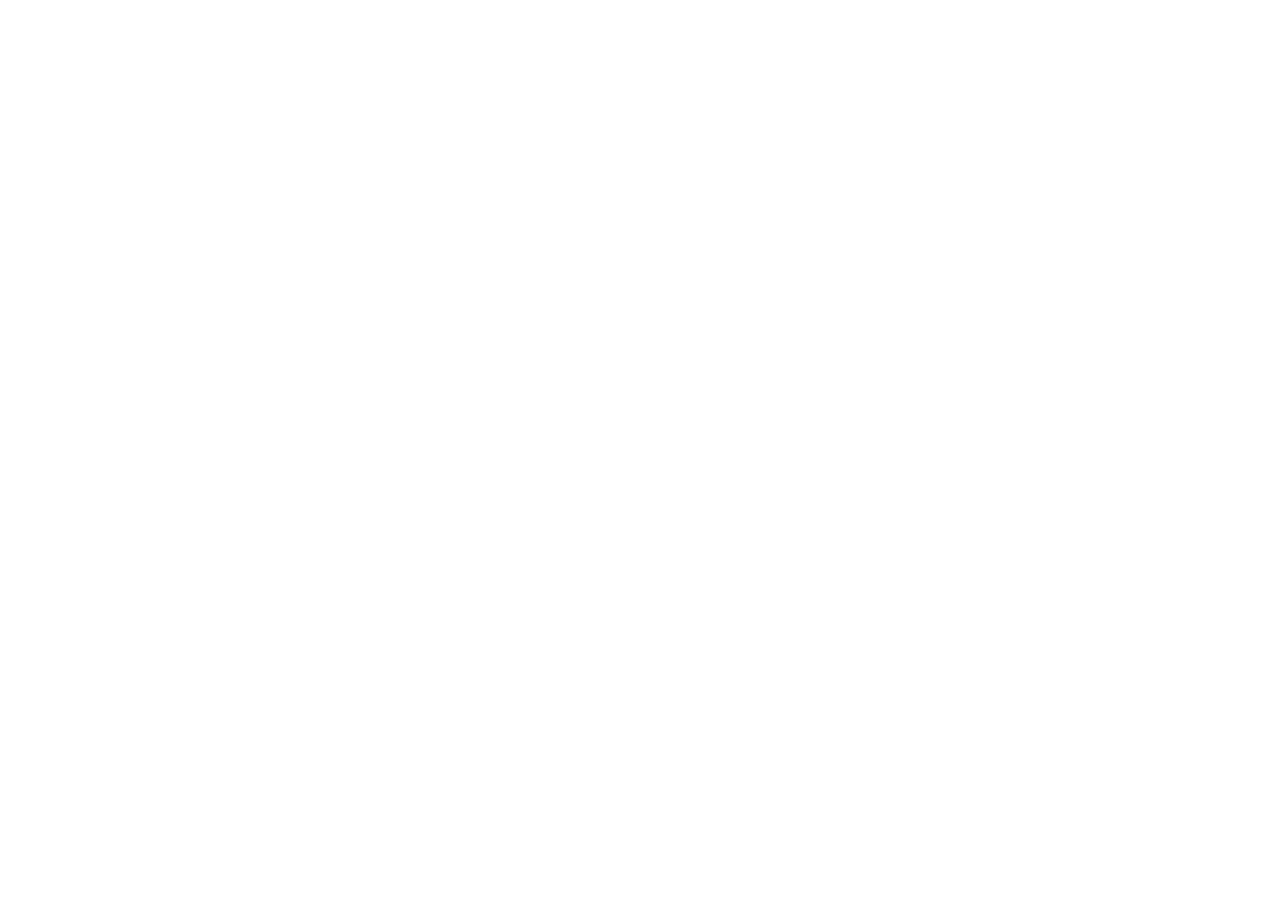
==== Index2.html @ 6e53c926 "ActComprobacion1" ====
<!DOCTYPE html>
<html lang="en">
<head>
    <meta charset="UTF-8">
    <meta name="viewport" content="width=device-width, initial-scale=1.0">
    <title></title>
</head>
<body>
    
</body>
<footer>

</footer>
</html>
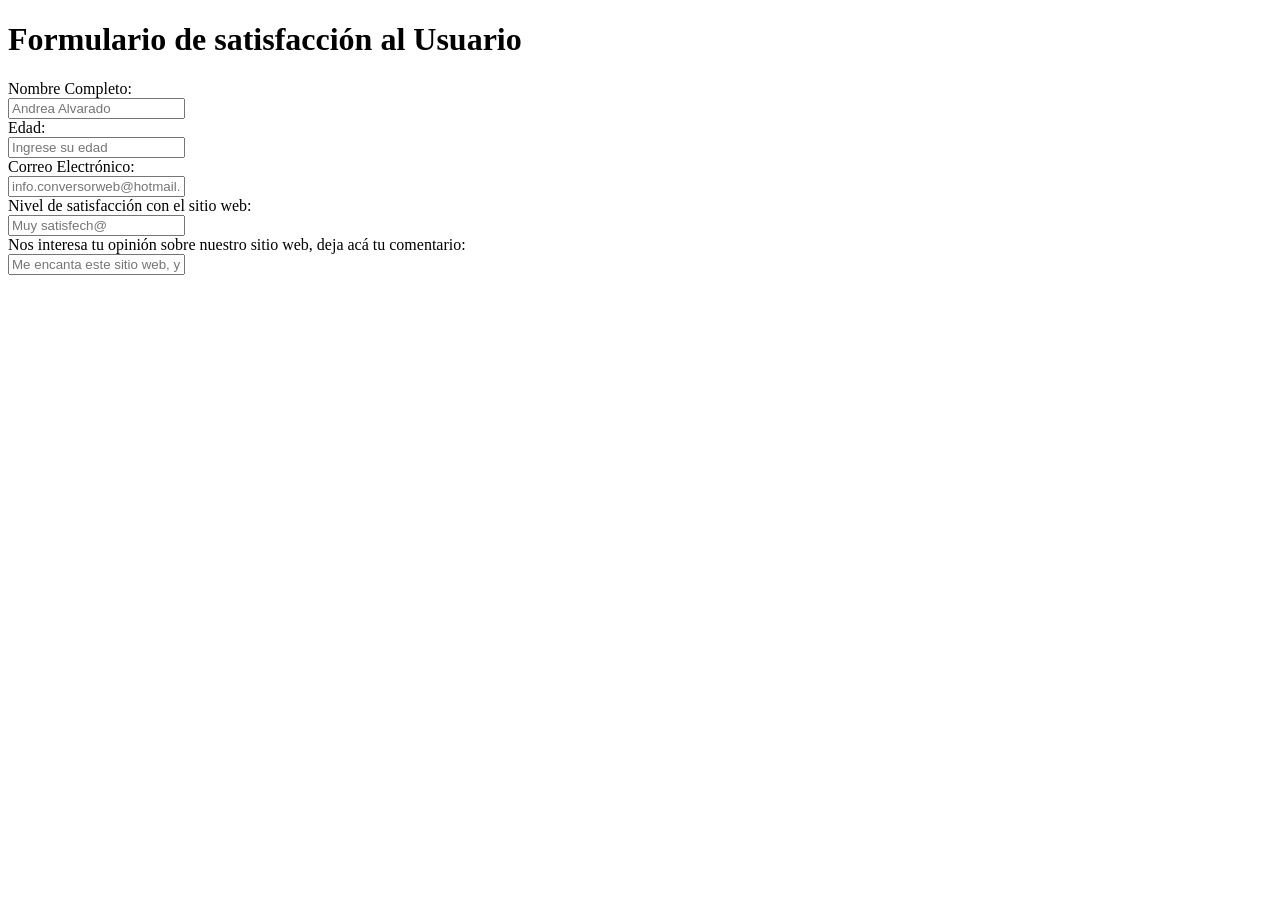
==== commit de4b9b1b: "ActComprobacion1" ====
--- a/Index2.html
+++ b/Index2.html
@@ -3,10 +3,21 @@
 <head>
     <meta charset="UTF-8">
     <meta name="viewport" content="width=device-width, initial-scale=1.0">
-    <title></title>
+    <title>Formaulario</title>
 </head>
 <body>
-    
+    <h1>Formulario de satisfacción al Usuario</h1>
+
+    <label for="name">Nombre Completo: </label><br>
+    <input type="name" name="name" placeholder="Andrea Alvarado"><br>
+    <label for="age">Edad: </label><br>
+    <input type="number" name="age" placeholder="Ingrese su edad"><br>
+    <label for="email">Correo Electrónico: </label><br>
+    <input type="email" name="email" placeholder="info.conversorweb@hotmail.com"><br>
+    <label for="">Nivel de satisfacción con el sitio web: </label><br>
+    <input type="" name="" placeholder="Muy satisfech@"><br>
+    <label for="text">Nos interesa tu opinión sobre nuestro sitio web, deja acá tu comentario: </label><br>
+    <input type="text" name="text" placeholder="Me encanta este sitio web, ya que me facilita convertir los kilomtros a millas"><br>
 </body>
 <footer>
 
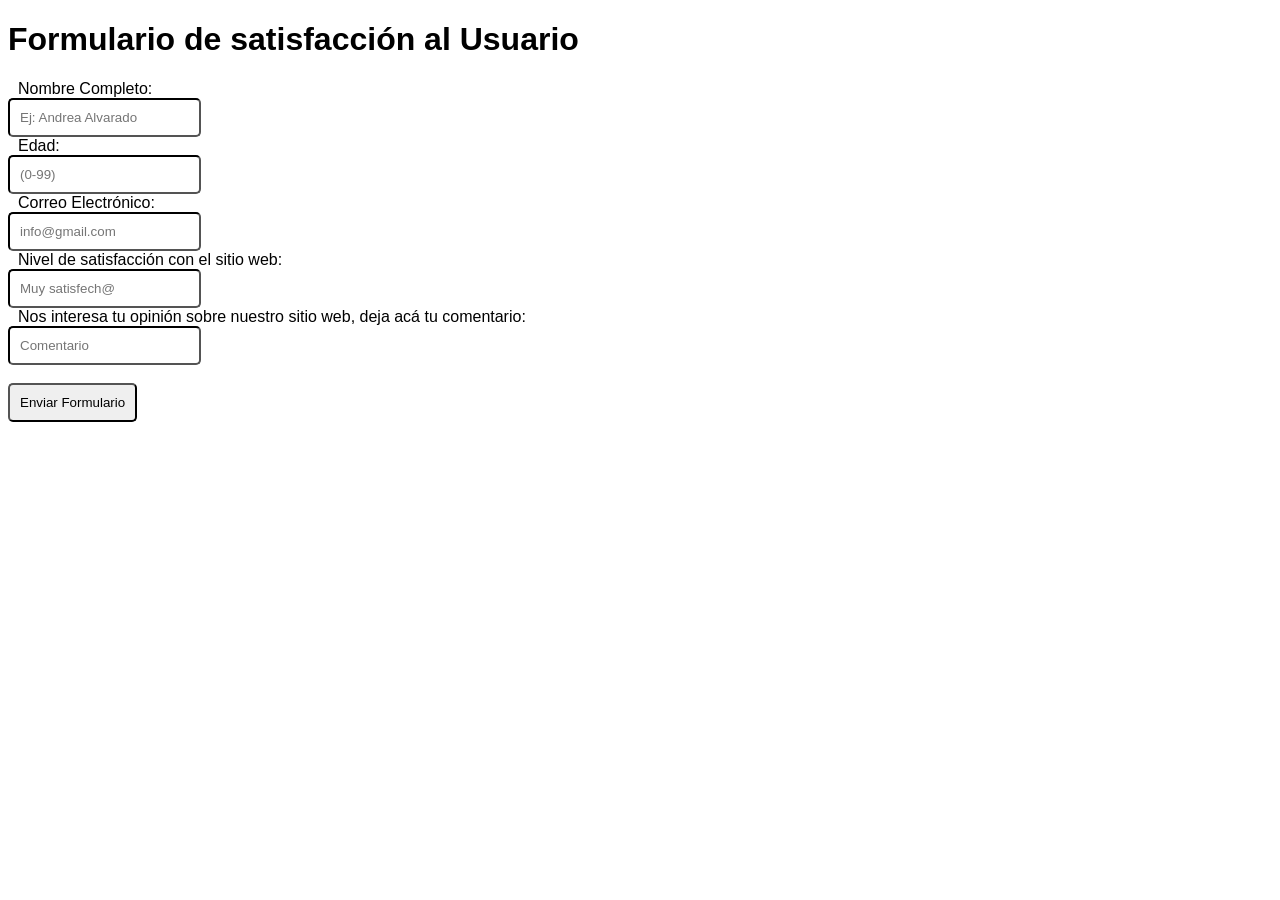
==== commit 892c002b: "ActComprobacion1" ====
--- a/Index2.html
+++ b/Index2.html
@@ -4,20 +4,30 @@
     <meta charset="UTF-8">
     <meta name="viewport" content="width=device-width, initial-scale=1.0">
     <title>Formaulario</title>
+    <link rel="stylesheet" href="style.css">
 </head>
 <body>
     <h1>Formulario de satisfacción al Usuario</h1>
 
     <label for="name">Nombre Completo: </label><br>
-    <input type="name" name="name" placeholder="Andrea Alvarado"><br>
+    <input type="name" name="name" placeholder="Ej: Andrea Alvarado"><br>
+
     <label for="age">Edad: </label><br>
-    <input type="number" name="age" placeholder="Ingrese su edad"><br>
+    <input type="number" name="age" placeholder="(0-99)"><br>
+
     <label for="email">Correo Electrónico: </label><br>
-    <input type="email" name="email" placeholder="info.conversorweb@hotmail.com"><br>
+    <input type="email" name="email" placeholder="info@gmail.com"><br>
+
     <label for="">Nivel de satisfacción con el sitio web: </label><br>
     <input type="" name="" placeholder="Muy satisfech@"><br>
+
     <label for="text">Nos interesa tu opinión sobre nuestro sitio web, deja acá tu comentario: </label><br>
-    <input type="text" name="text" placeholder="Me encanta este sitio web, ya que me facilita convertir los kilomtros a millas"><br>
+    <input type="text" name="text" placeholder="Comentario"><br><br>
+
+    <button onclick="enviarformulario"><a href="Index.html"></a>Enviar Formulario</button>
+
+    <script src="script.js"></script>
+    <script src="worker.js"></script>
 </body>
 <footer>
 
--- a/style.css
+++ b/style.css
@@ -0,0 +1,28 @@
+body {
+    background: white;
+}
+
+input, label, button {
+    font-family: Arial, sans-serif;
+    font-weight: 100;
+    margin: auto;
+    padding: 10px;
+    color: black;
+    border-radius: 5px;
+    border-color: black;
+}
+
+p {
+    color: black;
+    font-family: Arial, sans-serif;
+    font-size: small;
+}
+
+div {
+    color: black;
+    border-radius: 10px;
+}
+
+h1, h2 {
+    font-family: Arial, sans-serif;
+}
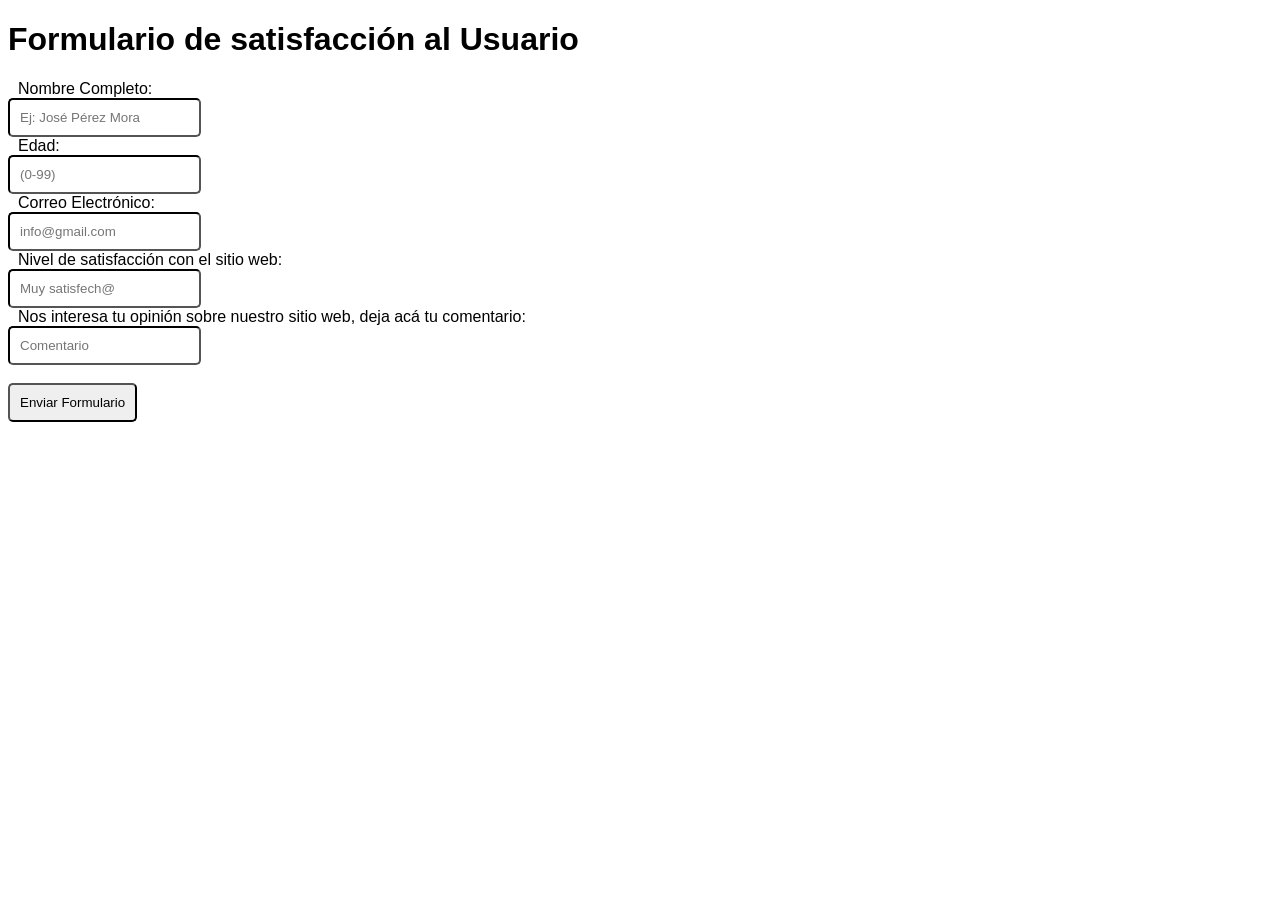
==== commit 444285c7: "ActComprobacion1" ====
--- a/Index2.html
+++ b/Index2.html
@@ -10,7 +10,7 @@
     <h1>Formulario de satisfacción al Usuario</h1>
 
     <label for="name">Nombre Completo: </label><br>
-    <input type="name" name="name" placeholder="Ej: Andrea Alvarado"><br>
+    <input type="name" name="name" placeholder="Ej: José Pérez Mora"><br>
 
     <label for="age">Edad: </label><br>
     <input type="number" name="age" placeholder="(0-99)"><br>
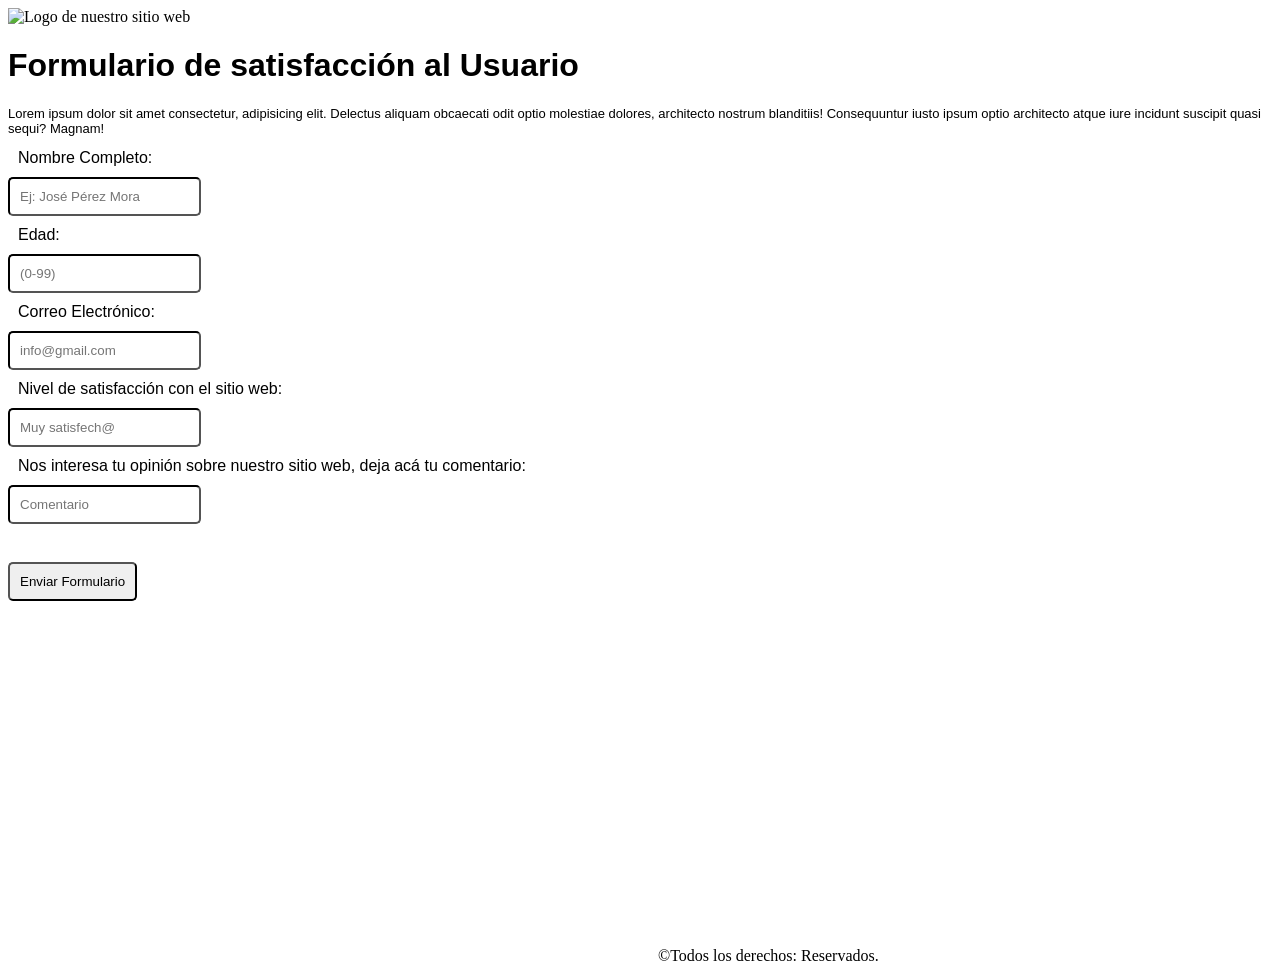
==== commit 0da5deee: "ActComprobacion1" ====
--- a/Index2.html
+++ b/Index2.html
@@ -7,8 +7,11 @@
     <link rel="stylesheet" href="style.css">
 </head>
 <body>
+    <img src="" alt="Logo de nuestro sitio web">
     <h1>Formulario de satisfacción al Usuario</h1>
+    <p>Lorem ipsum dolor sit amet consectetur, adipisicing elit. Delectus aliquam obcaecati odit optio molestiae dolores, architecto nostrum blanditiis! Consequuntur iusto ipsum optio architecto atque iure incidunt suscipit quasi sequi? Magnam!</p>
 
+    <form action="">
     <label for="name">Nombre Completo: </label><br>
     <input type="name" name="name" placeholder="Ej: José Pérez Mora"><br>
 
@@ -24,12 +27,13 @@
     <label for="text">Nos interesa tu opinión sobre nuestro sitio web, deja acá tu comentario: </label><br>
     <input type="text" name="text" placeholder="Comentario"><br><br>
 
-    <button onclick="enviarformulario"><a href="Index.html"></a>Enviar Formulario</button>
+    <button onclick="enviarformulario">Enviar Formulario</button>
+    </form><br><br>
 
     <script src="script.js"></script>
     <script src="worker.js"></script>
 </body>
 <footer>
-
+    &copy;Todos los derechos: Reservados.
 </footer>
 </html>
--- a/style.css
+++ b/style.css
@@ -1,11 +1,17 @@
 body {
     background: white;
+}
+
+footer {
+    margin-left: 650px;
+    margin-top: 300px;
 }
 
 input, label, button {
     font-family: Arial, sans-serif;
     font-weight: 100;
-    margin: auto;
+    margin-top: 10px;
+    margin-bottom: 10px;
     padding: 10px;
     color: black;
     border-radius: 5px;
@@ -25,4 +31,5 @@
 
 h1, h2 {
     font-family: Arial, sans-serif;
-}+}
+
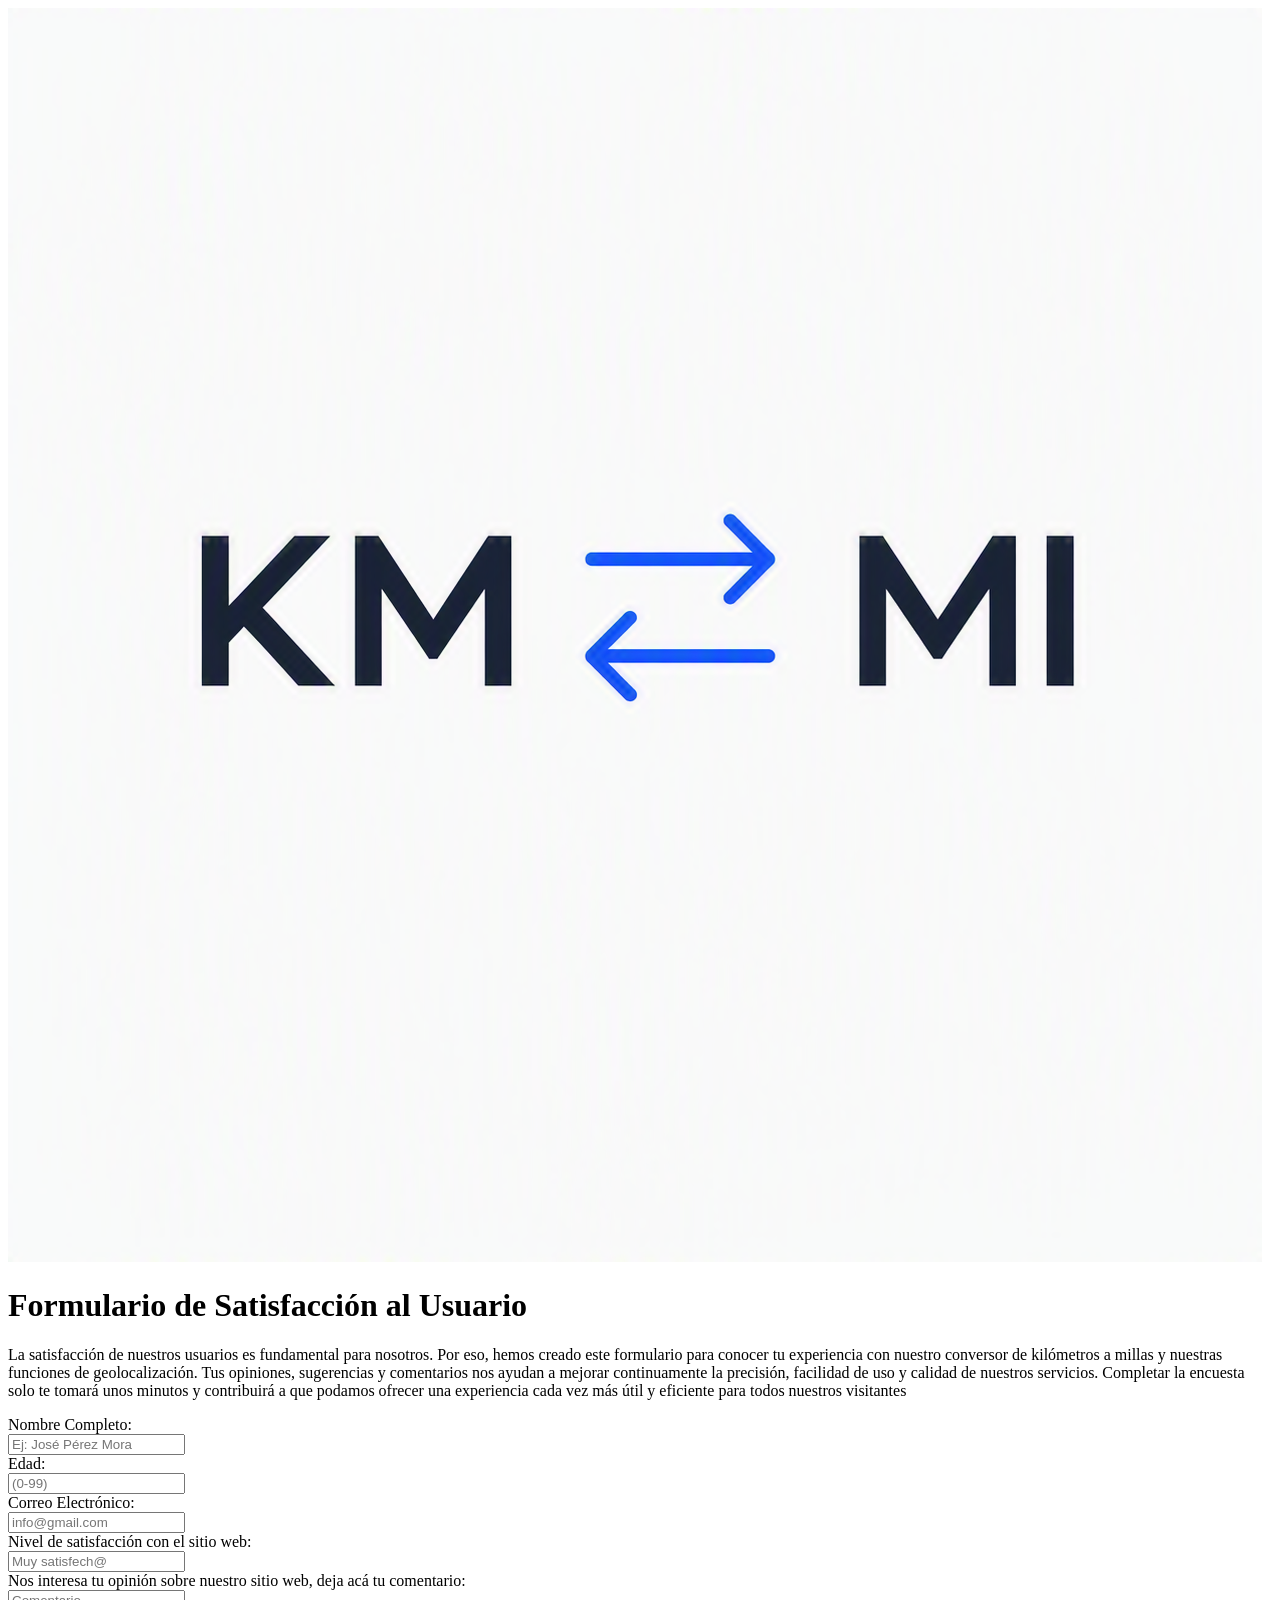
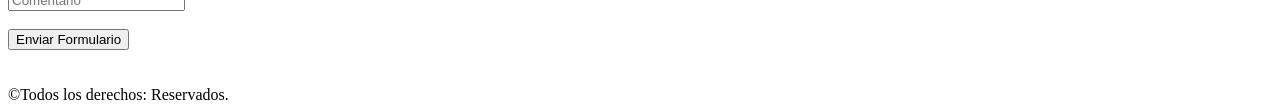
==== commit 90a1291a: "Modificaciones y agregaciones al formulario" ====
--- a/Index2.html
+++ b/Index2.html
@@ -3,13 +3,15 @@
 <head>
     <meta charset="UTF-8">
     <meta name="viewport" content="width=device-width, initial-scale=1.0">
-    <title>Formaulario</title>
+    <title>Formulario de Satisfacción al Usuario</title>
     <link rel="stylesheet" href="style.css">
 </head>
 <body>
-    <img src="" alt="Logo de nuestro sitio web">
-    <h1>Formulario de satisfacción al Usuario</h1>
-    <p>Lorem ipsum dolor sit amet consectetur, adipisicing elit. Delectus aliquam obcaecati odit optio molestiae dolores, architecto nostrum blanditiis! Consequuntur iusto ipsum optio architecto atque iure incidunt suscipit quasi sequi? Magnam!</p>
+    <img src="Assets/Logo.png" alt="Logo de nuestro sitio web">
+
+    <h1>Formulario de Satisfacción al Usuario</h1>
+
+    <p>La satisfacción de nuestros usuarios es fundamental para nosotros. Por eso, hemos creado este formulario para conocer tu experiencia con nuestro conversor de kilómetros a millas y nuestras funciones de geolocalización. Tus opiniones, sugerencias y comentarios nos ayudan a mejorar continuamente la precisión, facilidad de uso y calidad de nuestros servicios. Completar la encuesta solo te tomará unos minutos y contribuirá a que podamos ofrecer una experiencia cada vez más útil y eficiente para todos nuestros visitantes</p>
 
     <form action="">
     <label for="name">Nombre Completo: </label><br>
@@ -31,7 +33,6 @@
     </form><br><br>
 
     <script src="script.js"></script>
-    <script src="worker.js"></script>
 </body>
 <footer>
     &copy;Todos los derechos: Reservados.
--- a/style.css
+++ b/style.css
@@ -1,35 +1,23 @@
 body {
-    background: white;
+
 }
 
 footer {
-    margin-left: 650px;
-    margin-top: 300px;
+
 }
 
-input, label, button {
-    font-family: Arial, sans-serif;
-    font-weight: 100;
-    margin-top: 10px;
-    margin-bottom: 10px;
-    padding: 10px;
-    color: black;
-    border-radius: 5px;
-    border-color: black;
+input, button {
+
+}
+
+h1, h2 {
+
 }
 
 p {
-    color: black;
-    font-family: Arial, sans-serif;
-    font-size: small;
+
 }
 
-div {
-    color: black;
-    border-radius: 10px;
-}
-
-h1, h2 {
-    font-family: Arial, sans-serif;
-}
-
+img {
+    
+}
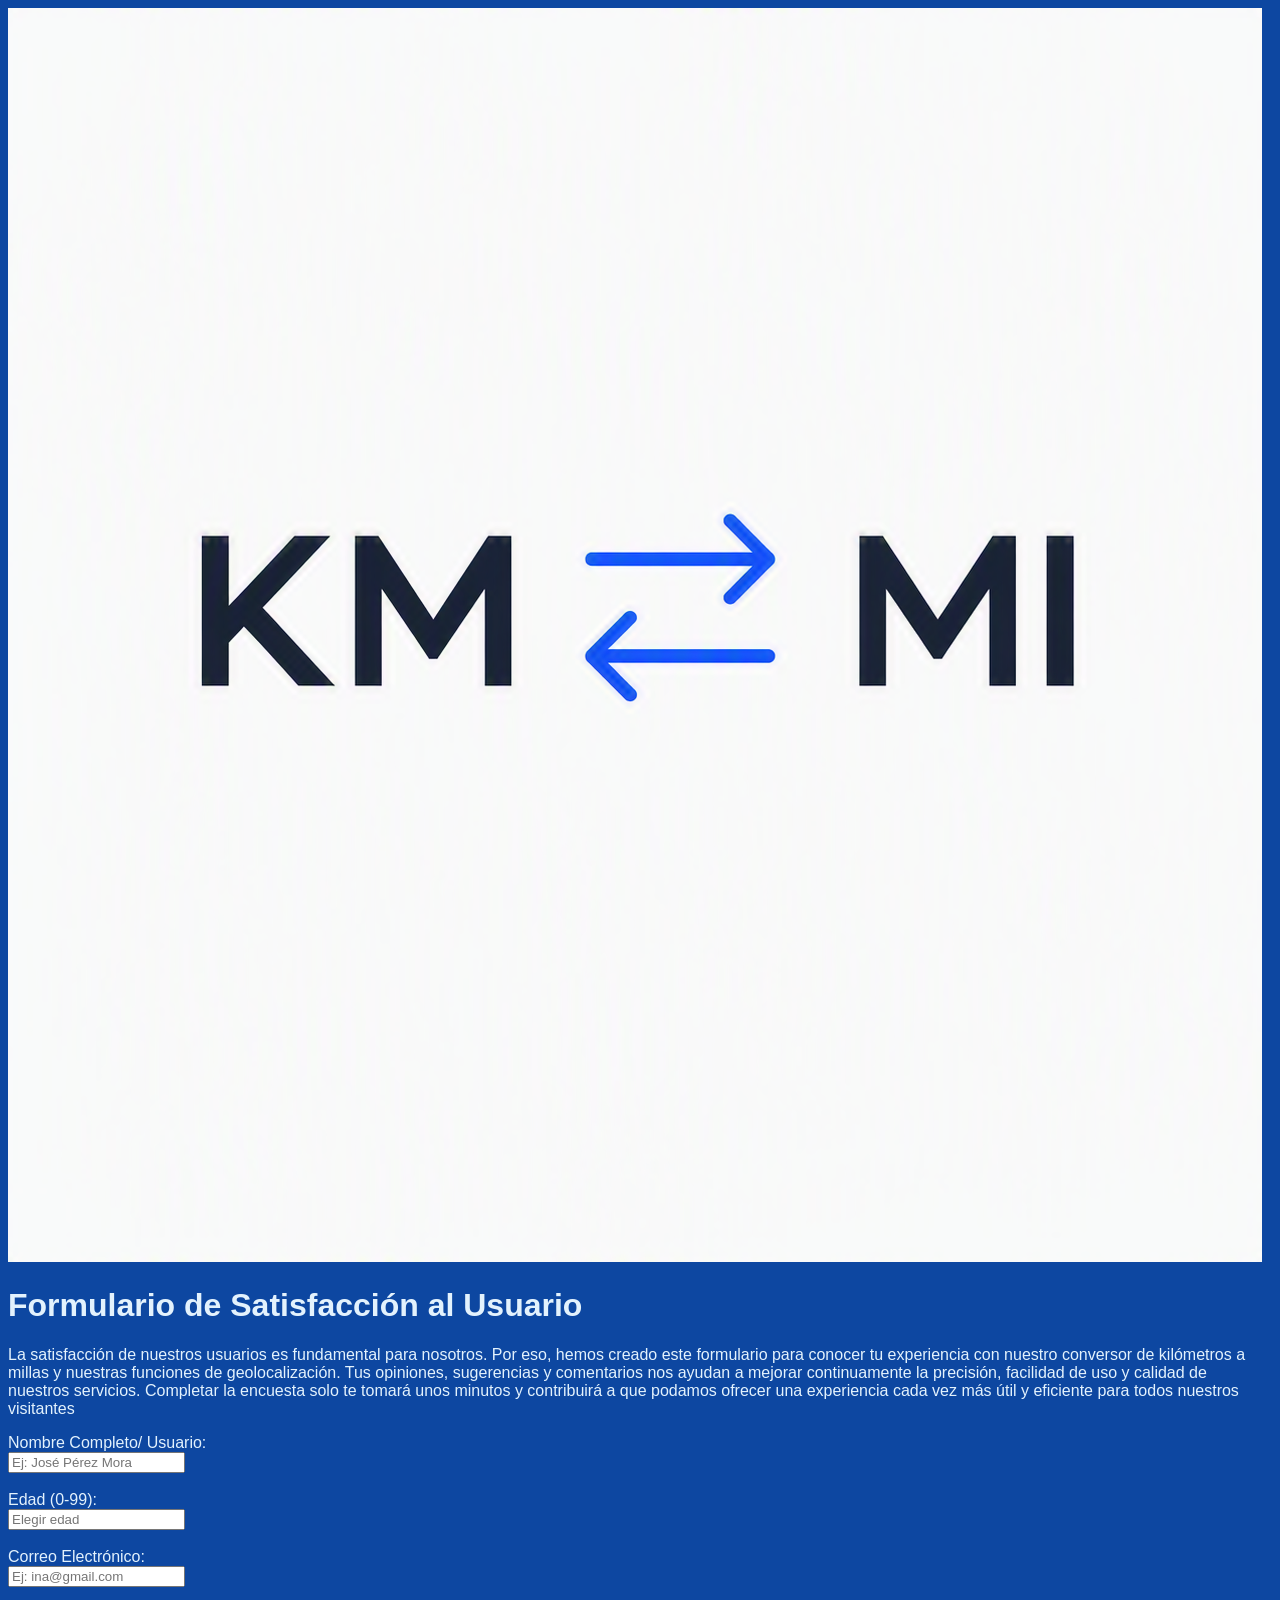
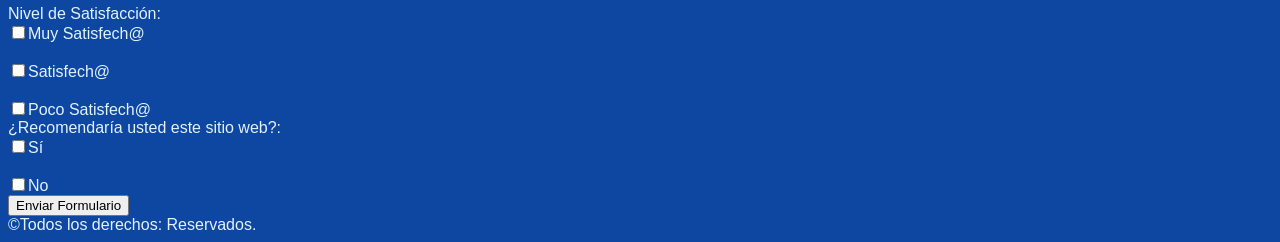
==== commit e313380a: "Modificaciones y agregaciones a todas las páginas" ====
--- a/Index2.html
+++ b/Index2.html
@@ -7,30 +7,40 @@
     <link rel="stylesheet" href="style.css">
 </head>
 <body>
-    <img src="Assets/Logo.png" alt="Logo de nuestro sitio web">
+    <img id="logo" src="Assets/Logo.png" alt="Logo de nuestro sitio web">
 
     <h1>Formulario de Satisfacción al Usuario</h1>
 
     <p>La satisfacción de nuestros usuarios es fundamental para nosotros. Por eso, hemos creado este formulario para conocer tu experiencia con nuestro conversor de kilómetros a millas y nuestras funciones de geolocalización. Tus opiniones, sugerencias y comentarios nos ayudan a mejorar continuamente la precisión, facilidad de uso y calidad de nuestros servicios. Completar la encuesta solo te tomará unos minutos y contribuirá a que podamos ofrecer una experiencia cada vez más útil y eficiente para todos nuestros visitantes</p>
+    
+    <form action="">
+        <label for="name">Nombre Completo/ Usuario:</label><br>
+        <input type="name" id="name" placeholder="Ej: José Pérez Mora"><br><br>
 
-    <form action="">
-    <label for="name">Nombre Completo: </label><br>
-    <input type="name" name="name" placeholder="Ej: José Pérez Mora"><br>
+        <label for="age">Edad (0-99):</label> <br>
+        <input type="number" id="age" placeholder="Elegir edad"><br><br>
 
-    <label for="age">Edad: </label><br>
-    <input type="number" name="age" placeholder="(0-99)"><br>
+        <label for="email">Correo Electrónico:</label> <br>
+        <input type="email" id="email" placeholder="Ej: ina@gmail.com"><br><br>
 
-    <label for="email">Correo Electrónico: </label><br>
-    <input type="email" name="email" placeholder="info@gmail.com"><br>
+        <label for="satisfaccion">Nivel de Satisfacción:</label><br>
+        <input type="checkbox" id="satisfaccion">Muy Satisfech@ <br>
 
-    <label for="">Nivel de satisfacción con el sitio web: </label><br>
-    <input type="" name="" placeholder="Muy satisfech@"><br>
+        <label for="satisfaccion"></label> <br>
+        <input type="checkbox" id="satisfaccion">Satisfech@ <br>
 
-    <label for="text">Nos interesa tu opinión sobre nuestro sitio web, deja acá tu comentario: </label><br>
-    <input type="text" name="text" placeholder="Comentario"><br><br>
+        <label for="satisfaccion"></label> <br>
+        <input type="checkbox" id="satisfaccion">Poco Satisfech@ <br>
 
-    <button onclick="enviarformulario">Enviar Formulario</button>
-    </form><br><br>
+        <label for="recomendacion">¿Recomendaría usted este sitio web?:</label><br>
+        <input type="checkbox" id="recomendacion">Sí <br>
+
+        <label for="recomendacion"></label><br>
+        <input type="checkbox" id="recomendacion">No <br>
+
+    </form>
+
+    <button type="submit"><a href="Index.html"></a>Enviar Formulario</button>
 
     <script src="script.js"></script>
 </body>
--- a/style.css
+++ b/style.css
@@ -1,5 +1,7 @@
 body {
-
+    background: rgb(13, 71, 161);
+    font-family: Arial, sans-serif;
+    color: rgb(227, 242, 253);
 }
 
 footer {
@@ -18,6 +20,8 @@
 
 }
 
-img {
-    
+#logo {
+    width: 100;
+    height: 100;
+    text-align: center;
 }
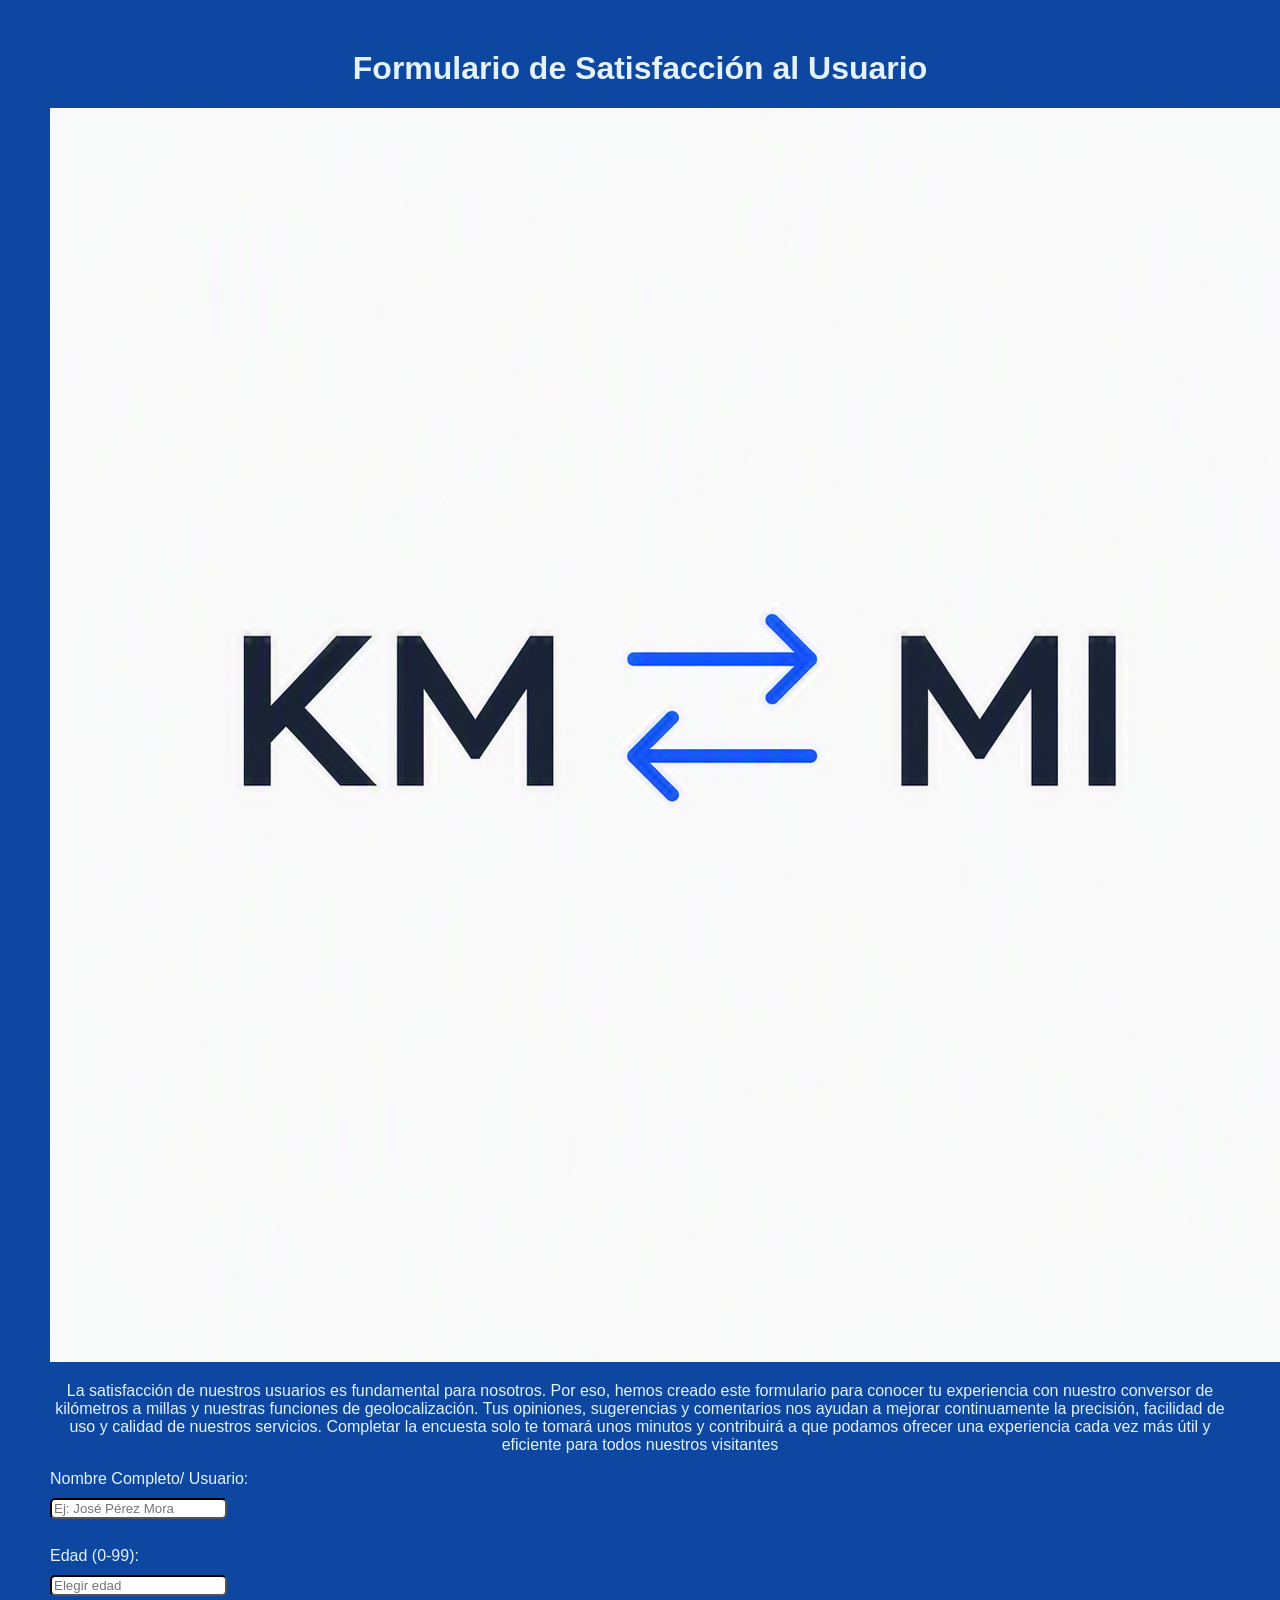
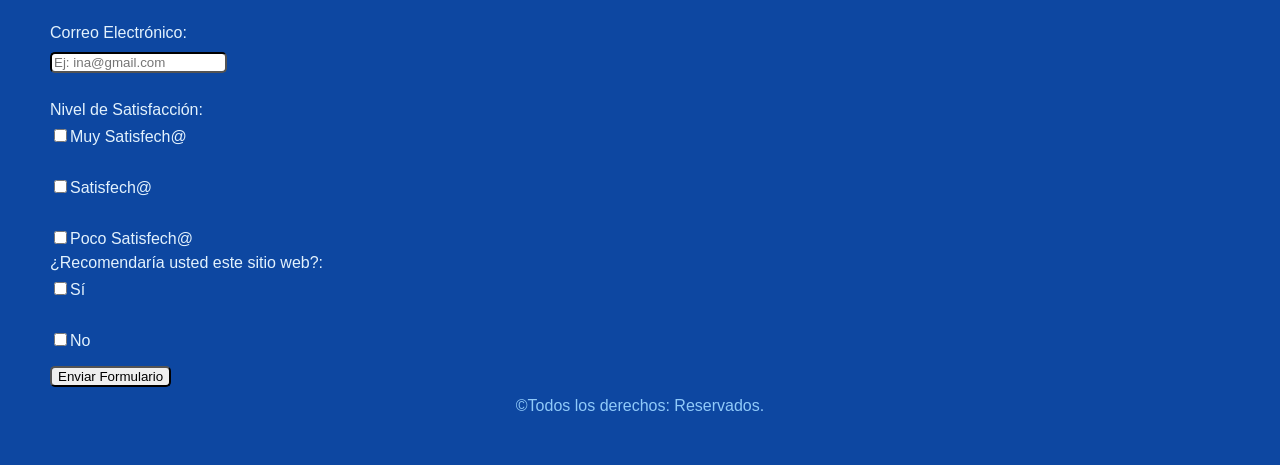
==== commit 12b3e6b2: "Modificaciones y agregaciones style" ====
--- a/Index2.html
+++ b/Index2.html
@@ -7,9 +7,9 @@
     <link rel="stylesheet" href="style.css">
 </head>
 <body>
+    <h1>Formulario de Satisfacción al Usuario</h1>
+
     <img id="logo" src="Assets/Logo.png" alt="Logo de nuestro sitio web">
-
-    <h1>Formulario de Satisfacción al Usuario</h1>
 
     <p>La satisfacción de nuestros usuarios es fundamental para nosotros. Por eso, hemos creado este formulario para conocer tu experiencia con nuestro conversor de kilómetros a millas y nuestras funciones de geolocalización. Tus opiniones, sugerencias y comentarios nos ayudan a mejorar continuamente la precisión, facilidad de uso y calidad de nuestros servicios. Completar la encuesta solo te tomará unos minutos y contribuirá a que podamos ofrecer una experiencia cada vez más útil y eficiente para todos nuestros visitantes</p>
     
--- a/style.css
+++ b/style.css
@@ -2,26 +2,29 @@
     background: rgb(13, 71, 161);
     font-family: Arial, sans-serif;
     color: rgb(227, 242, 253);
+    margin: 50px;
 }
 
 footer {
-
+    color: rgb(144, 202, 249);
+    text-align: center;
 }
 
 input, button {
-
+    border-radius: 5px;
+    border-color: black;
+    margin-top: 10px;
+    margin-bottom: 10px;
 }
 
 h1, h2 {
-
+    text-align: center;
 }
 
 p {
-
+    text-align: center;
 }
 
 #logo {
-    width: 100;
-    height: 100;
-    text-align: center;
+    
 }
